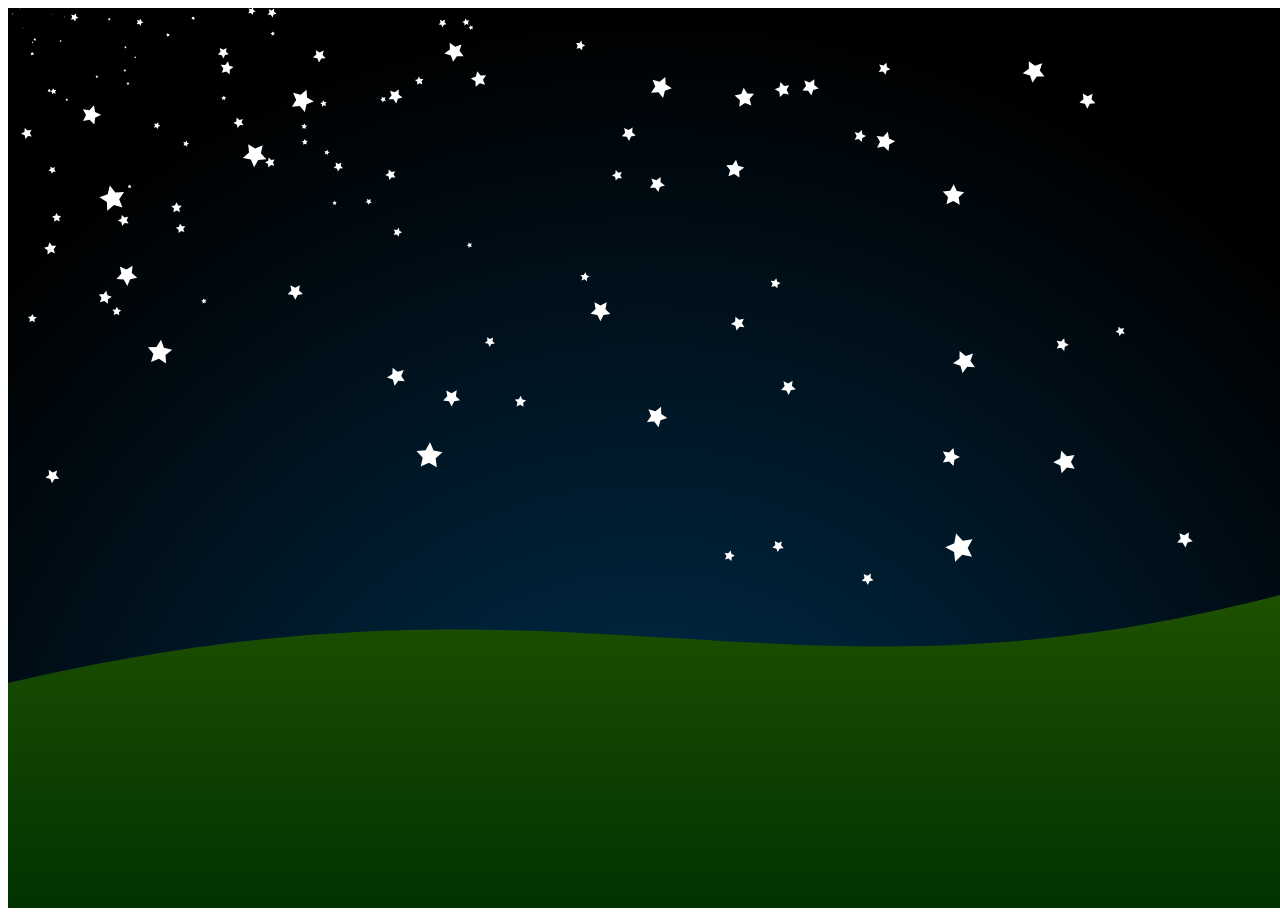
==== sky.html @ 43218da3 "change it" ====
<!DOCTYPE html>
<html>
<head lang="en">
    <meta charset="UTF-8">
    <title>HomePage</title>


</head>
<body>
<audio autoplay="autopaly">
    <source src="1.mp3" type="audio/mp3" />
</audio>
<canvas id="canvas" >
    The browser you are using is not for canvas,please change then try again!
    <script src="sky.js"></script>
</canvas>

</body>
</html>
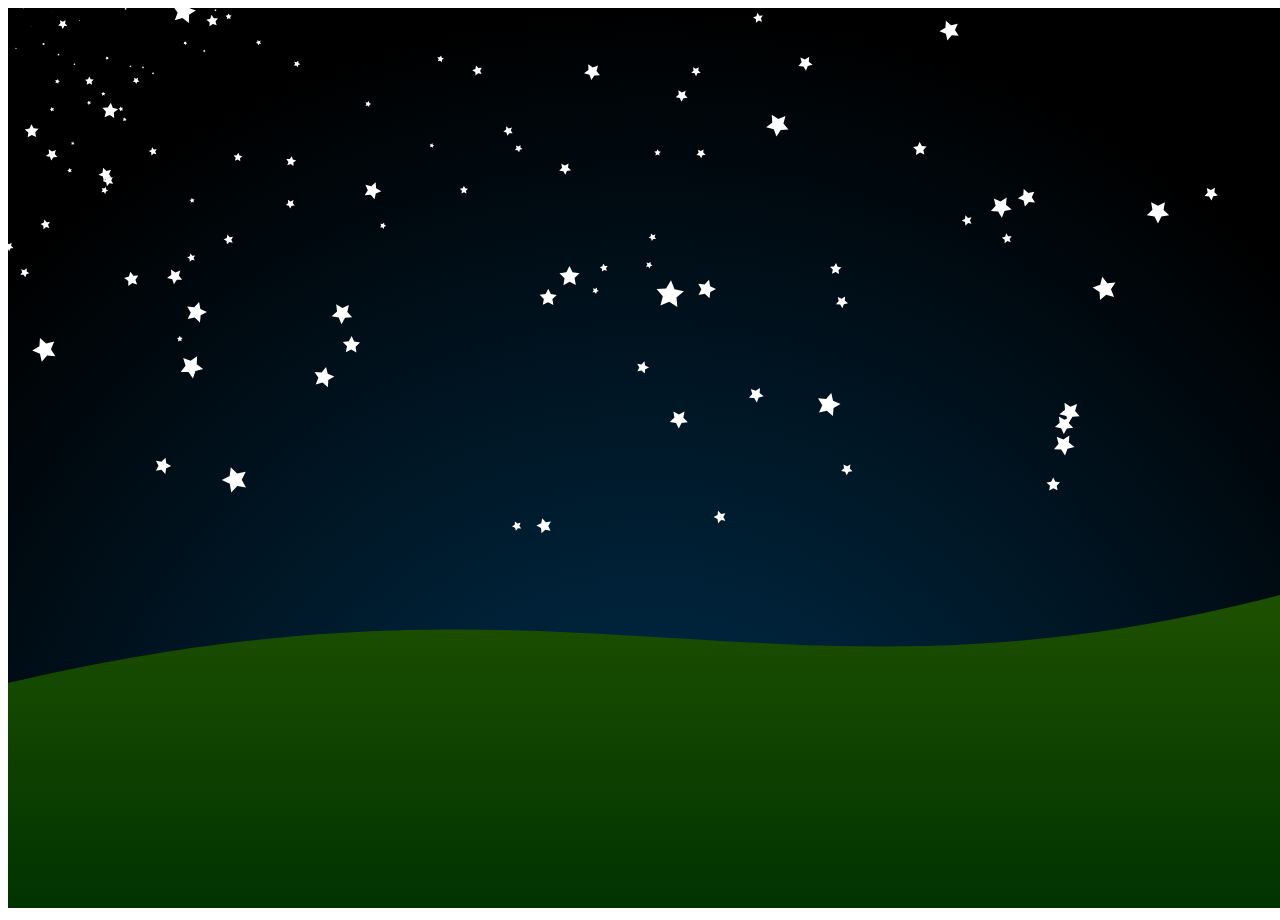
==== commit f59ae3a1: "1" ====
--- a/sky.html
+++ b/sky.html
@@ -7,7 +7,7 @@
 
 </head>
 <body>
-<audio autoplay="autopaly">
+<audio autoplay=autopaly >
     <source src="1.mp3" type="audio/mp3" />
 </audio>
 <canvas id="canvas" >
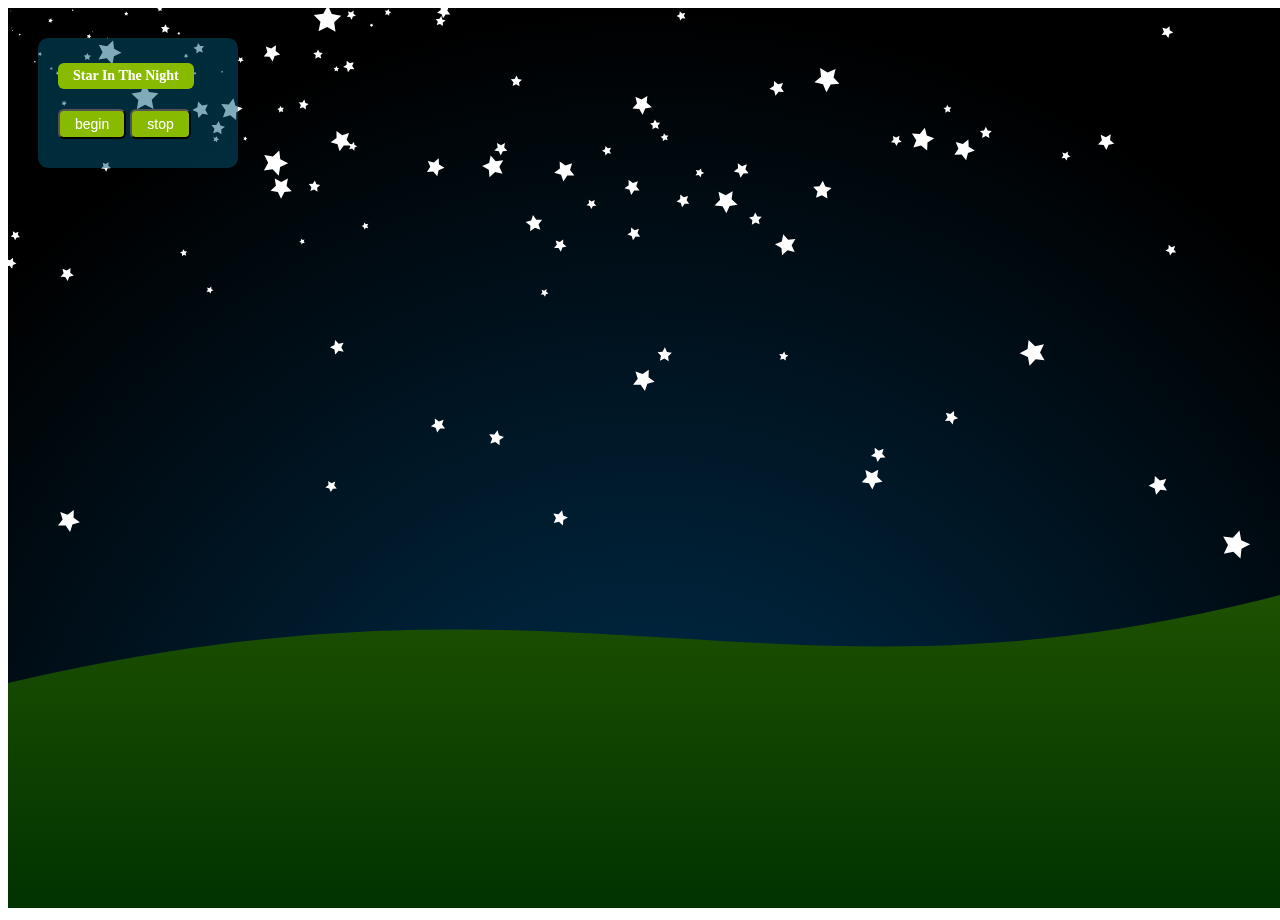
==== commit 89dbfe4f: "change it" ====
--- a/sky.html
+++ b/sky.html
@@ -3,17 +3,95 @@
 <head lang="en">
     <meta charset="UTF-8">
     <title>HomePage</title>
+    <link rel="stylesheet" href="stylesheet.css" type="text/css" charset="utf-8" >
+    <style>
+        #canvas-wrapper{
+
+            position: relative;
+        }
+        #canvas{
+
+        }
+        #controller{
+            font-family: single_maltaregular;
+            width:160px;
+            height:100px;
+            position: absolute;
+            top:30px;
+            left: 30px;
+            background-color: rgba(0,85,116,0.5);
+            padding: 5px 20px 25px 20px;
+            border-radius: 10px 10px;
+            z-index:2;
+
+
+        }
+        #controller h1{
+            color: white;
+            margin-left: auto;
+
+        }
+        #controller #canvas-btn{
+            /*text-align: center;*/
+            display: inline-block;
+            background-color: #8b0;
+            color: white;
+            font-size: 14px;
+            padding: 5px 15px;
+            border-radius: 6px 6px;
+            text-decoration: none;
+            margin-top: 20px;
+            margin-bottom: 20px;
+        }
+        #controller #canvas-btn:hover{
+            text-decoration: none;
+            background-color: #7a0;
+        }
+        #controller .color-btn{
+            color: white;
+            display: inline-block;
+            padding: 5px 15px;
+            border-radius: 6px 6px;
+            font-size: 14px;
+            text-decoration: none;
+            background-color: #8b0;
+        }
+        #controller .color-btn:hover{
+            text-decoration: none;
+            background-color: #7a0;
+        }
+
+
+
+        #controller #white-color-btn{
+            margin-left: 0;
+            background-color:  #8b0;
+
+        }
+        #controller #black-color-btn{
+            background-color:  #8b0;
+            margin-right: 0;
+        }
+    </style>
 
 
 </head>
 <body>
-<audio autoplay=autopaly >
+<audio autoplay="autoplay" >
     <source src="1.mp3" type="audio/mp3" />
 </audio>
-<canvas id="canvas" >
+<div id="canvas-wrapper">
+    <canvas id="canvas" >
     The browser you are using is not for canvas,please change then try again!
     <script src="sky.js"></script>
-</canvas>
+    </canvas>
+    <div id="controller" >
+        <h1 id="canvas-btn">Star In The Night</h1><br/>
+        <button class="color-btn" id="white-color-btn">begin</button>
+        <button class="color-btn" id="black-color-btn">stop </button>
+
+    </div>
+</div>
 
 </body>
 </html>